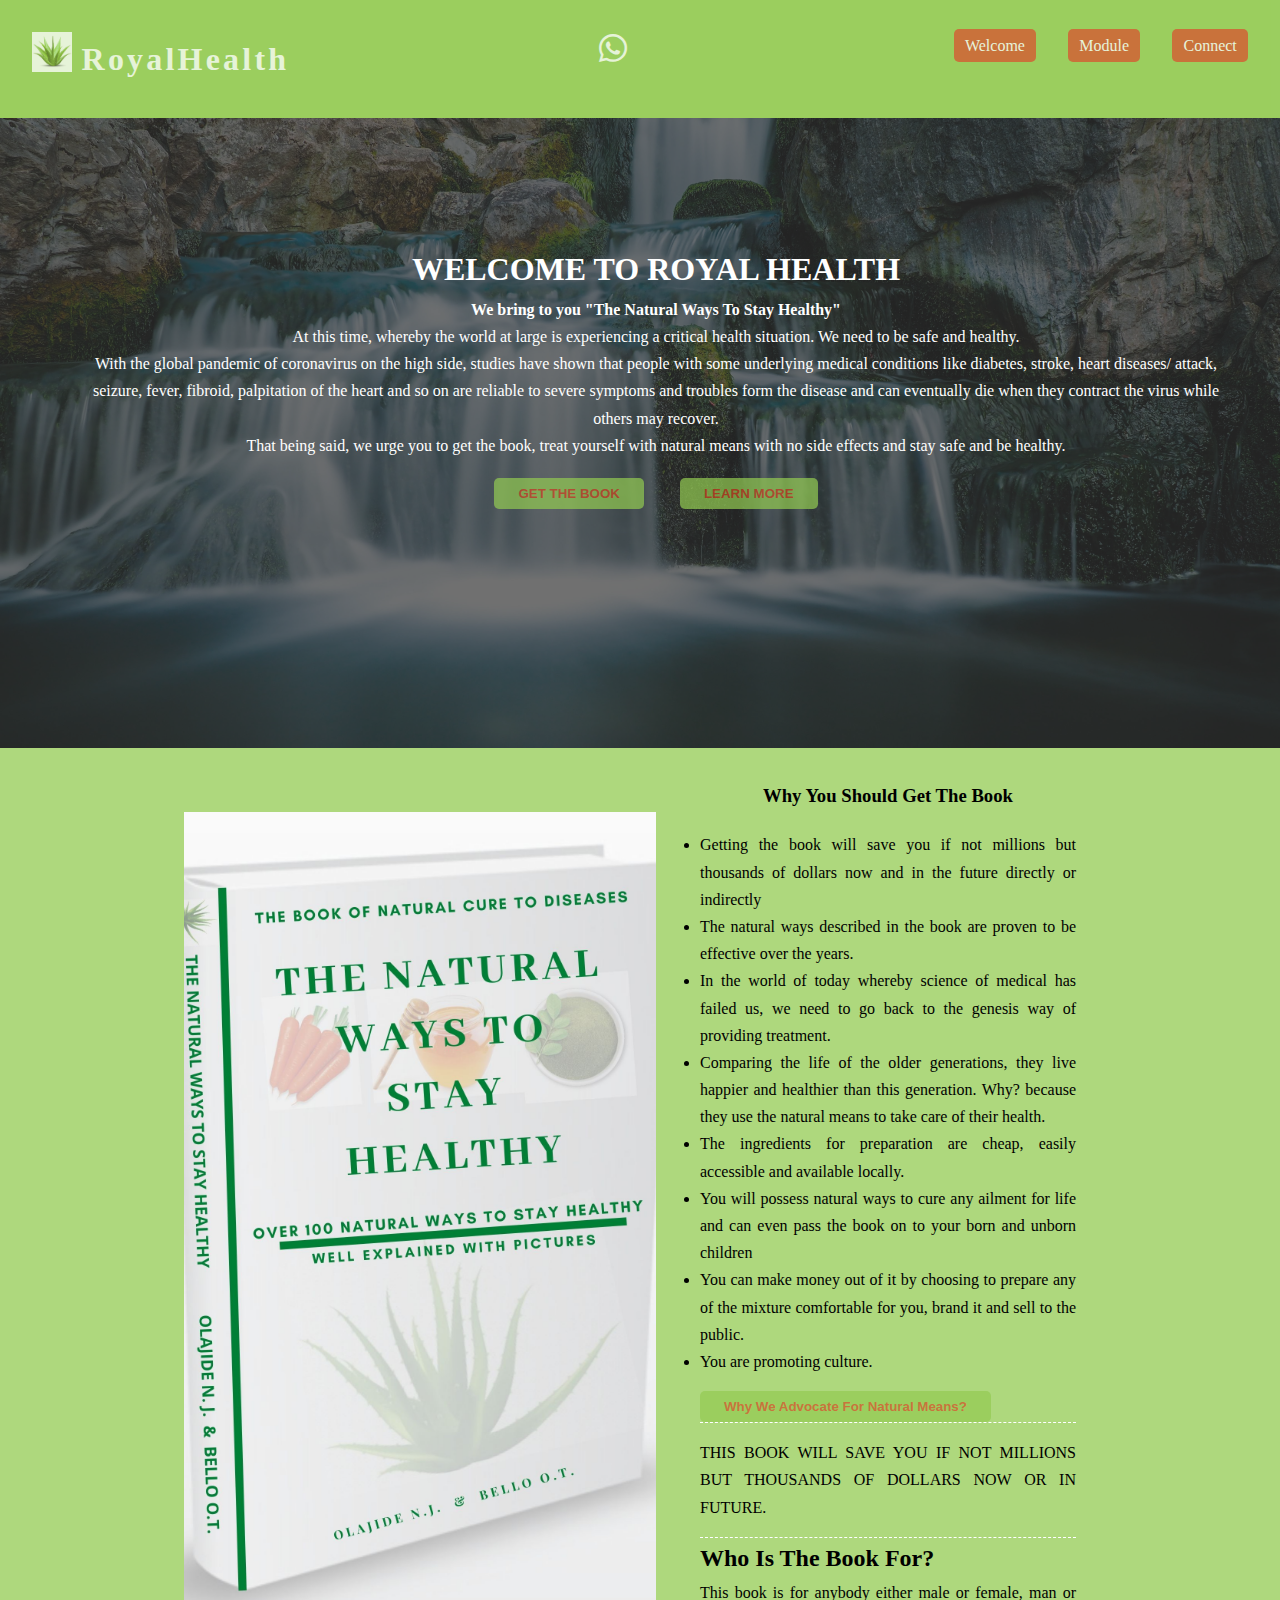
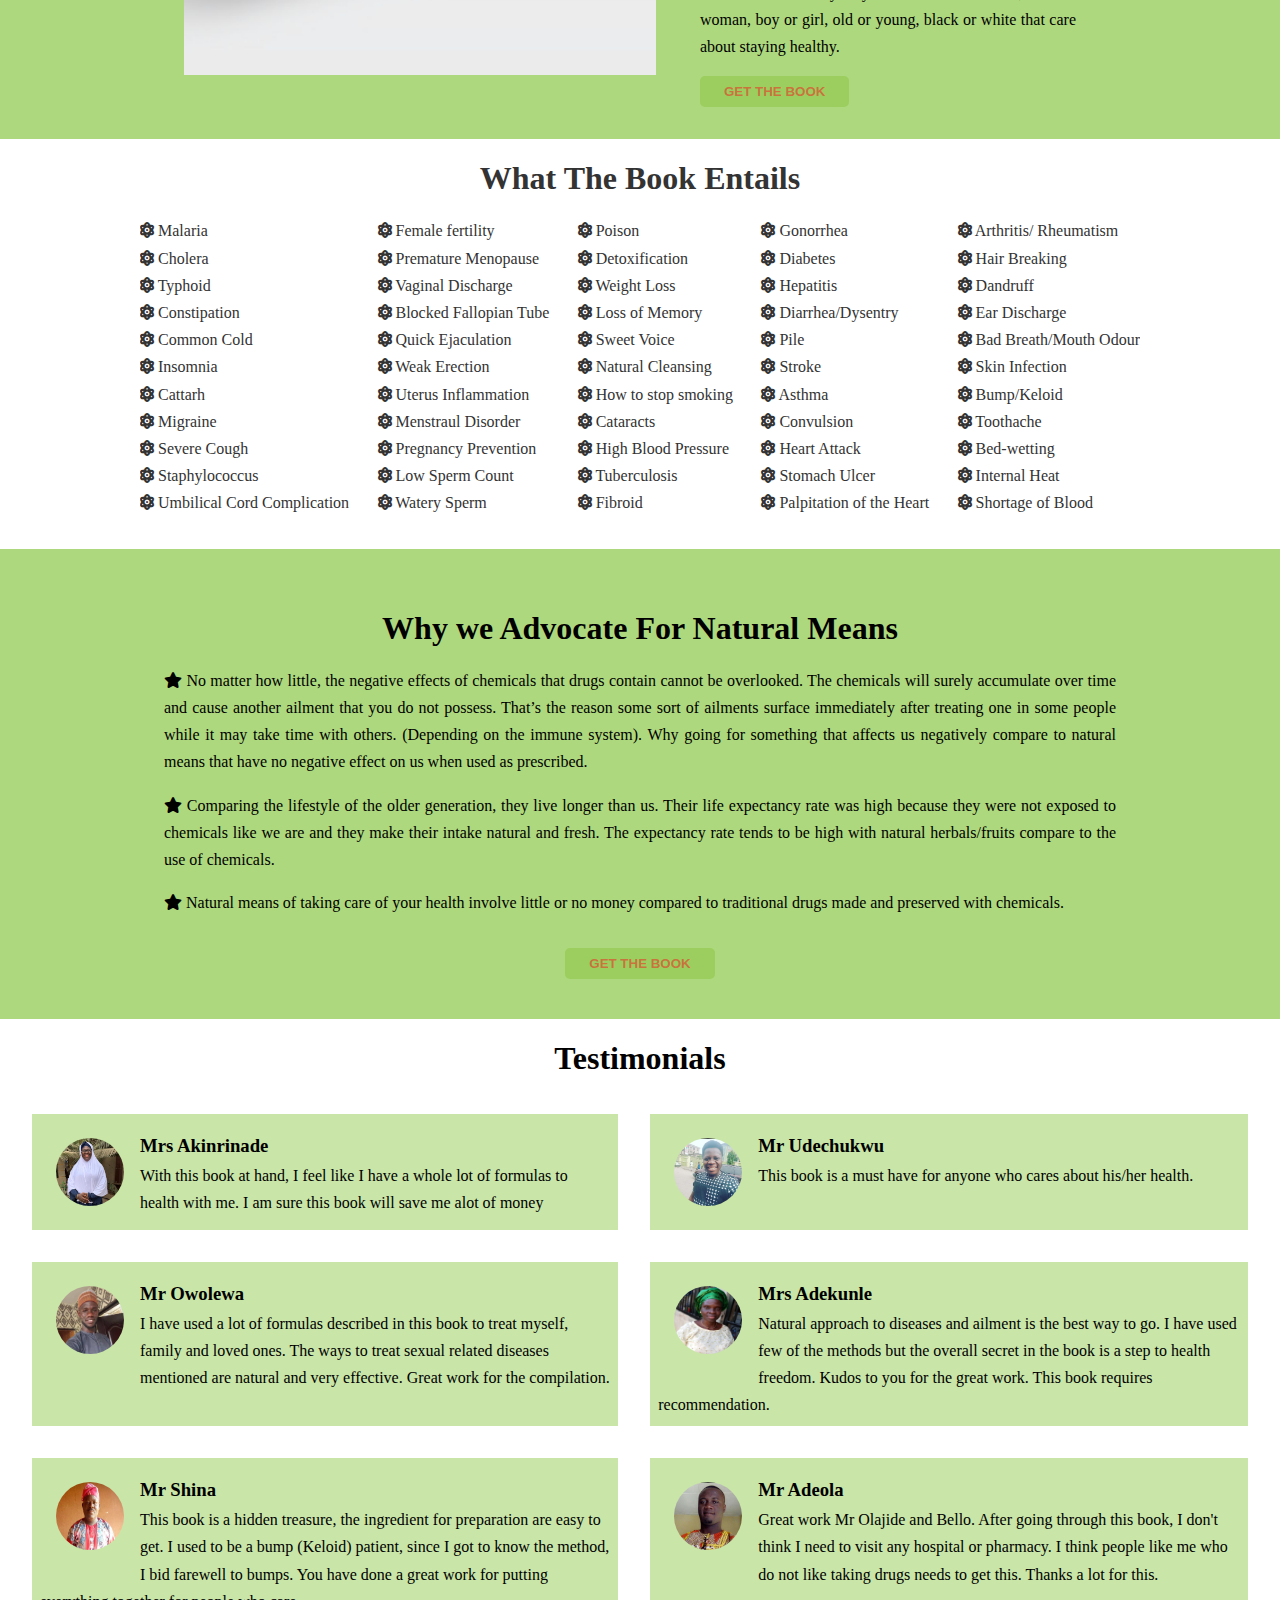
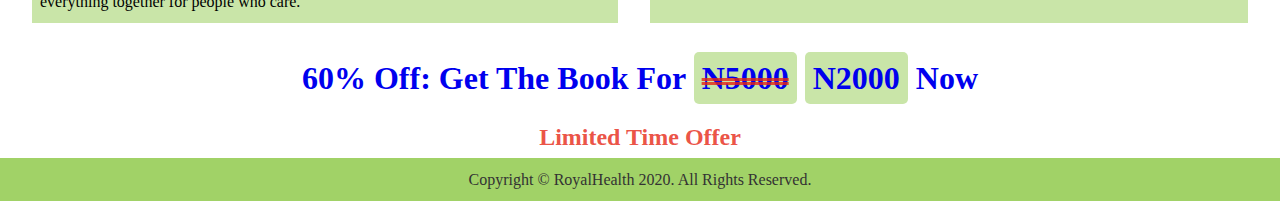
==== index.html @ b7840b57 "added some cool features" ====
<!DOCTYPE html>
<html lang="en">
<head>
    <meta charset="UTF-8">
    <meta name="viewport" content="width=device-width, initial-scale=1.0">
    <meta http-equiv="X-UA-Compatible" content="ie=edge">
    <link rel="stylesheet" href="css/style.css">
    <link rel="stylesheet" media="screen and (max-width: 500px) " href="css/mobile.css">
    <link rel="stylesheet" href="font/css/all.css">
    <link rel="stylesheet" href="font/css/all.min.css">
    <link rel="stylesheet" href="font/css/fontawesome.min.css">
    <link rel="shortcut icon" type="image/x-icon" href="favicon.ico">
    <title>Royal-Health</title>
</head>
<body>
    <nav>
        <div id="navbar">
        <!-- <div class="navbar-content"> -->
            <div class="logo"> <img src="./img/aloe vera.jpg" alt=""> <h1>RoyalHealth</h1></div>

            <div class="social">
                <a href="https://wa.me/2347087665232?text=Hello%20Natural%20Health%20I%20am%20interested%20in%20your%20ebook.%20My%20Name%20is%20__%20"><i class="fab fa-whatsapp fa-2x"></i></a>
            </div>
            
            <div class="navv">
                <ul>
                <li><a .btn href="#welcome">Welcome</a></li>
                <li><a .btn href="#learn">Module</a></li>
                <li><a .btn href="#testimonial">Connect</a></li>
                </ul>
            </div>
        </div>
        <!-- </div> -->
    </nav>
    
    <div id="showcase">
        <div class="showcase-container">
            <div class="showcase-content">
                <h1>WELCOME TO ROYAL HEALTH</h1>
                <h4>We bring to you "The Natural Ways To Stay Healthy"</h4>
                <p>At this time, whereby the world at large is experiencing a critical health situation. We need to be safe and healthy. 
                </p>

    
                <p>With the global pandemic of coronavirus on the high side, studies have shown that people with some underlying medical conditions 
                  like diabetes, stroke, heart diseases/ attack, seizure, fever, fibroid, palpitation of the heart and so on 
                  are reliable to severe symptoms and troubles form the disease and can eventually die when they contract the virus while others may recover.
                </p>

                <p>That being said, we urge you to get the book, treat yourself with natural means with no side effects and stay safe and be healthy. </p>

                <!-- <a class="btn" href="form.html">REGISTER</a> -->
                <div id="butt">
             <button class="btn"> <a href="payments.html">GET THE BOOK</a></button>
                <button class="btn"><a href="#welcome">LEARN MORE</a></button>
                </div>
                
                <!-- <button class="btn"><a href="corona.html">Read About Corona Virus Pandemic Here <i class="fas fa-arrow-daown"></i></a></button> -->

            </div>
            
            
        </div>
    </div>

    <div id="welcome">
          <!-- <div class="container"> -->
              <div class="welcome-book ">

                <div class="book-img"></div>

                <div class="book-content">
                    <h3>Why You Should Get The Book</h3>
                    <ul>
                    <li>Getting the book will save you if not millions but thousands of dollars now and in the future directly or indirectly</li>

                    <li>The natural ways described in the book are proven to be effective over the years.</li>

                    <li>In the world of today whereby science of medical has failed us, we need to go back to the genesis way of providing treatment.</li>

                    <li>Comparing the life of the older generations, they live happier and healthier than this generation. Why? because they use the natural means to take care of their health.</li>

                    <li>The ingredients for preparation are cheap, easily accessible and available locally.</li>

                    <li>You will possess natural ways to cure any ailment for life and can even pass the book on to your born and unborn children</li>

                    <li>You can make money out of it by choosing to prepare any of the mixture comfortable for you, brand it and sell to the public.</li>

                    <li>You are promoting culture.</li>
                    </ul>
                    
                            <button id="modalBtn" class="btn"><a href="#advocate">Why We Advocate For Natural Means?</a></button>
                    
                    <div class="thebook">THIS BOOK WILL SAVE YOU IF NOT MILLIONS BUT THOUSANDS OF DOLLARS NOW OR IN FUTURE. </div>

                    <div class="who">
                        <h2>Who Is The Book For?</h2>
                        <p>This book is for anybody either male or female, man or woman, boy or girl, old or young, black or white that care about staying healthy.</p>
                    </div>
                    <button class="btn"> <a href="payments.html">GET THE BOOK</a></button>
                    
                 </div>
    

            </div>
        </div>

    </div>
 

     <section id="learn">
        <h1 class="line m-center m-heading">What The Book Entails</h1>
        <div class="container">
        
        <div class="items">
            <ul class="item">
                <li> <i class="fas fa-atom"></i> Malaria</li>
                <li> <i class="fas fa-atom"></i> Cholera</li>
                <li> <i class="fas fa-atom"></i> Typhoid</li>
                <li> <i class="fas fa-atom"></i> Constipation</li>
                <li> <i class="fas fa-atom"></i> Common Cold</li>
                <li> <i class="fas fa-atom"></i> Insomnia</li>
                <li> <i class="fas fa-atom"></i> Cattarh</li>
                <li> <i class="fas fa-atom"></i> Migraine</li>
                <li> <i class="fas fa-atom"></i> Severe Cough</li>
                <li> <i class="fas fa-atom"></i> Staphylococcus</li>
                <li> <i class="fas fa-atom"></i> Umbilical Cord Complication</li>
            </ul>

            <ul class="item">
                <li> <i class="fas fa-atom"></i> Female fertility</li>
                <li> <i class="fas fa-atom"></i> Premature Menopause</li>
                <li> <i class="fas fa-atom"></i> Vaginal Discharge</li>
                <li> <i class="fas fa-atom"></i> Blocked Fallopian Tube</li>
                <li> <i class="fas fa-atom"></i> Quick Ejaculation</li>
                <li> <i class="fas fa-atom"></i> Weak Erection</li>
                <li> <i class="fas fa-atom"></i> Uterus Inflammation</li>
                <li> <i class="fas fa-atom"></i> Menstraul Disorder</li>
                <li> <i class="fas fa-atom"></i> Pregnancy Prevention</li>
                <li> <i class="fas fa-atom"></i> Low Sperm Count</li>
                <li> <i class="fas fa-atom"></i> Watery Sperm</li>
                
            </ul>

            
            <ul class="item">
                <li> <i class="fas fa-atom"></i> Poison</li>
                <li> <i class="fas fa-atom"></i> Detoxification</li>
                <li> <i class="fas fa-atom"></i> Weight Loss</li>
                <li> <i class="fas fa-atom"></i> Loss of Memory</li>
                <li> <i class="fas fa-atom"></i> Sweet Voice</li>
                <li> <i class="fas fa-atom"></i> Natural  Cleansing</li>
                <li> <i class="fas fa-atom"></i> How to stop smoking</li>
                <li> <i class="fas fa-atom"></i> Cataracts </li>
                <li> <i class="fas fa-atom"></i> High Blood Pressure</li>
                <li> <i class="fas fa-atom"></i> Tuberculosis</li>
                <li> <i class="fas fa-atom"></i> Fibroid</li>
            </ul>


            <ul class="item">
                <li> <i class="fas fa-atom"></i> Gonorrhea </li>
                <li> <i class="fas fa-atom"></i> Diabetes</li>
                <li> <i class="fas fa-atom"></i> Hepatitis</li>
                <li> <i class="fas fa-atom"></i> Diarrhea/Dysentry</li>
                <li> <i class="fas fa-atom"></i> Pile</li>
                <li> <i class="fas fa-atom"></i> Stroke </li>
                <li> <i class="fas fa-atom"></i> Asthma</li>
                <li> <i class="fas fa-atom"></i> Convulsion</li>
                <li> <i class="fas fa-atom"></i> Heart Attack</li>
                <li> <i class="fas fa-atom"></i> Stomach Ulcer</li>
                <li> <i class="fas fa-atom"></i> Palpitation of the Heart</li>
            </ul>

            <ul class="item">
                <li> <i class="fas fa-atom"></i> Arthritis/ Rheumatism</li>
                <li> <i class="fas fa-atom"></i> Hair Breaking</li>
                <li> <i class="fas fa-atom"></i> Dandruff</li>
                <li> <i class="fas fa-atom"></i> Ear Discharge</li>
                <li> <i class="fas fa-atom"></i> Bad Breath/Mouth Odour</li>
                <li> <i class="fas fa-atom"></i> Skin Infection</li>
                <li> <i class="fas fa-atom"></i> Bump/Keloid</li>
                <li> <i class="fas fa-atom"></i> Toothache</li>
                <li> <i class="fas fa-atom"></i> Bed-wetting</li>
                <li> <i class="fas fa-atom"></i> Internal Heat</li>
                <li> <i class="fas fa-atom"></i> Shortage of Blood</li>
            </ul>


        </div>
        </div>
    </section>

    <section id="advocate">
     <div class="container p-2">
        <h1 class="m-center m-heading">Why we Advocate For Natural Means</h1>
        <div>
            <ul class="liste">
                <li> <i class="fas fa-star"></i> No matter how little, the negative effects of chemicals that drugs 
                    contain cannot be overlooked. The chemicals will surely accumulate 
                    over time and cause another ailment that you do not possess. That’s 
                    the reason some sort of ailments surface immediately after treating 
                    one in some people while it may take time with others. (Depending on the immune system). 
                    Why going for something that affects us negatively compare to natural means that have no negative effect on us when used as prescribed.</li>

                <li> <i class="fas fa-star"></i> Comparing the lifestyle of the older generation, they live longer than us. 
                    Their life expectancy rate was high because they were not exposed to chemicals 
                    like we are and they make their intake natural and fresh.
                    The expectancy rate tends to be high with natural herbals/fruits compare to the use of chemicals.</li>

                <li> <i class="fas fa-star"></i> Natural means of taking care of your health involve little or no money compared to traditional drugs made and preserved with chemicals.</li>

            </ul>

            <button class="btn"> <a href="payments.html">GET THE BOOK</a></button>
        </div>
     </div>
    </section>


    <section id="testimonial">
        <h2 class="m-heading m-center">Testimonials</h2>

        <div class="testimonial">
            <div class="testimonials">
                    <img src="./img/Alhaja napo.jpg" alt="Road to success">
                    
                    <div class="test-speech">                       
                        <h3>Mrs Akinrinade</h3>
                        <p>With this book at hand, I feel like I have a whole lot of formulas to  health with me. I am sure this book will save me alot of money </p>
                    </div>
            </div>

            <div class="testimonials">
                <img src="./img/daniel.jpg" alt="Road to success">
                
                <div class="test-speech">                       
                    <h3>Mr Udechukwu</h3>
                    <p>This book is a must have for anyone who cares about his/her health.</p>
                </div>
        </div>



        <div class="testimonials">
            <img src="./img/mr owolewa.jpg" alt="Road to success">
            
            <div class="test-speech">                       
                <h3>Mr Owolewa</h3>
                <p>I have used a lot of formulas described in this book to treat myself, family and loved ones. The ways to treat sexual related diseases mentioned are natural and very effective. Great work for the compilation.</p>
            </div>
        </div>

        <div class="testimonials">
            <img src="./img/mrs adekunle.jpg" alt="Road to success">
            
            <div class="test-speech">                       
                <h3>Mrs Adekunle</h3>
                <p>Natural approach to diseases and ailment is the best way to go. I have used few of the methods but the overall secret in the book is a step to health freedom. Kudos to you for the great work. This book requires recommendation.</p>
            </div>
        </div>

        <div class="testimonials">
            <img src="./img/mr shina.jpg" alt="Road to success">
            
            <div class="test-speech">                       
                <h3>Mr Shina</h3>
                <p>This book is a hidden treasure, the ingredient for preparation are easy to get. I used to be a bump (Keloid) patient, since I got to know the method, I bid farewell to bumps. You have done a great work for putting everything together for people who care.</p>
            </div>
        </div>

        <div class="testimonials">
            <img src="./img/steady.jpg" alt="Road to success">
            
            <div class="test-speech">                       
                <h3>Mr Adeola</h3>
                <p>Great work Mr Olajide and Bello. After going through this book, I don't think I need to visit any hospital or pharmacy. I think people like me who do not like taking drugs needs to get this. Thanks a lot for this.</p>
            </div>
        </div>

        </div>

        <div class="socials">
            <a href="https://wa.me/2347087665232?text=Hello%20Natural%20Health%20I%20am%20interested%20in%20your%20ebook.%20My%20Name%20is%20__%20"><i class="fab fa-whatsapp fa-2x"></i></a>
        </div>

        <h2 class="m-heading m-center"> <a href="payments.html">60% Off: Get The Book For <span class="amount1">N5000</span> <span class="amount">N2000</span> Now </a></h2>
        <h2 class="limited">Limited Time Offer</h2>
    </section>



    
    <footer class="footer">
        <p>Copyright &copy; RoyalHealth 2020. All Rights Reserved.</p>
    </footer>

    <script>
        function payWithPaystack(){
          var handler = PaystackPop.setup({
            key: 'pk_live_c21645921fe5871fbdbff81b279ecf2a24af4956',
            email: 'customer@email.com',
            amount: 10000,
            currency: "NGN",
            ref: ''+Math.floor((Math.random() * 1000000000) + 1), // generates a pseudo-unique reference. Please replace with a reference you generated. Or remove the line entirely so our API will generate one for you
            metadata: {
               custom_fields: [
                  {
                      display_name: "Mobile Number",
                      variable_name: "mobile_number",
                      value: "+2348012345678"
                  }
               ]
            },
            callback: function(response){
                alert('success. transaction ref is ' + response.reference);
            },
            onClose: function(){
                alert('window closed');
            }
          });
          handler.openIframe();
        }
      </script>
          
        
</body>
</html>
---- css/style.css ----
:root {
    --colorone: rgba(41, 128, 185, 0.5);
    --colortwo: rgba(230, 38, 20, 0.8);
    --colorthree: rgba(131, 145, 146, 0.5);
    --colorfour: rgba(147, 203, 82, 0.5);
    --width: 1000px;
}
/* (75, 139, 59, 0.8) */
/* 147, 203, 82  */

*{
    margin: 0;
    padding: 0;
    box-sizing: border-box;
}

body, html {
    background: var(--colorfour);
    /* opacity: 0.7; */
    line-height: 1.7;
}

a {
    text-decoration: none;
}

/* utility classes */
.container {
    max-width: var(--width);
    /* padding: 2rem; */
    overflow: hidden;
    margin: auto;
    /* display: flex; */
    align-items: center;
    justify-content: flex-start;
    align-content: center;
}

.py-1 {padding: 1rem 0;}
.py-2 {padding: 1.5rem 0;}
.py-3 {padding: 2rem 0;}
.p-1 {padding: 1rem;}
.p-2 {padding: 1.5rem;}
.p-3 {padding: 2rem;}

.m-heading {
    font-size: 2rem;
    padding: .75rem;
}

.m-center {
    text-align: center;

}
#butt {
    display: block;
    text-align: center;   
    letter-spacing: 2rem;
}

.btn{
    display: inline-block ;
    /* color: white; */
    border: none;
    background: #93cb52;
    opacity: 0.7;
    border-radius: 5px;
    padding: .5rem 1rem ;
    margin-top: 1rem;
}

.btn:hover {
    transition: 1s ease-in;
    opacity: 0.7;
    font-size: 1.2rem;
}

.btn a {
    text-align: center;
    align-items: center;
    color: var(--colortwo);
    font-weight: bold;
    padding: .5rem;
    align-content: center;
   
    /* display: inline-block ;
    color: #333;
    border: #333 2px solid;
    padding: .5rem 1rem ; */
    /* text-align: center;
    align-items: center;
    align-content: center; */
    /* margin-top: 1rem; */
}

.reg  {
    align-items: center;
    margin-top: 1rem;
    color: #333;
    text-align: center;
}

.liste {
    list-style: none;
}

.limited {
    text-align: center;
    padding: none;
    color: var(--colortwo);
}

.amount1 {
    text-decoration: line-through double var(--colortwo);    
    background: var(--colorfour);
    padding: .5rem;
    border-radius: 5px;
}

.amount {
    background: var(--colorfour);
    padding: .5rem;
    border-radius: 5px;
}


/* navbar section */
#navbar {
    background: #93cb52;
    color: #fff;
    display: flex;
    /* position: fixed; */
    /* width: 100%; */
    justify-content: space-between;
    top: 0;
    left: 0;
    opacity: 0.7; 
    z-index: 2; 
}

#navbar .logo {
    display: flex;
    align-content: center;
    justify-content: center;
    padding: 2rem;
    letter-spacing: .2rem;
    color: var(--colortwo);
}

#navbar .logo img {
    width: 40px;
    height: 40px;
    margin-right: .6rem;
}

#navbar .logo h1 {
    color: #fff;
    /* font-size: 2rem; */
}

#navbar ul {
    color: #fff;
    display: flex;
    padding: 1rem;
}

#navbar ul li {
    text-decoration: none;
    list-style: none;
    padding: 1rem;
    color:#fff;
}

#navbar ul li a {
    background: var(--colortwo);
    color: #fff;
    padding: 0.5rem .7rem;
    text-align: center;
    cursor: pointer;
    border-radius: 5px;
}

#navbar ul li a:hover {
    font-size: 1.1rem;
    background: #fff;
    color: var(--colortwo);
}

#navbar .social {    
    display: flex;
    /* text-align: center; */
    justify-content: center;
    justify-items: center;
    align-content: center;
    padding: 2rem;
    letter-spacing: 1rem;
    /* margin: 1rem; */
}

#navbar .social .fa-facebook, .fa-twitter {color: blue;}
#navbar .social .fa-instagram  {color: palevioletred;}
#navbar .social .fa-youtube  {color: red;}

.socials {    
    display: flex;
    /* text-align: center; */
    justify-content: center;
    justify-items: center;
    align-content: center;
    padding: 2rem;
    letter-spacing: 1rem;
    /* margin: 1rem; */

}

.socials .fa-facebook, .fa-twitter {color: blue;}
.social .fa-whatsapp { color: #fff;}


.socials {
    display: none;
}



/* showcase Section */
#showcase {
    background: #333;
    /* background: url('../img/birm.jpg') no-repeat center center/cover; */
    height: 70vh;
    position: relative;
    padding: 2rem;
    color: #fff;
}

#showcase::before {
    content: '';
    position: absolute;
    background: url('../img/mike.jpg') no-repeat center center/cover;
    /* background: var(--colorone); */
    top: 0;
    left: 0;
    right: 0;
    height: 100%;    
    opacity: 0.3;
}

#showcase .showcase-container{
    height: 50vh;
    display: flex;
    /* grid-template-columns: repeat(2, 1fr); */
    padding: 3rem;
    text-align: center;
    align-items: center;
    justify-content: center;
    position: absolute;
}

#showcase .showcase-container .btn {
    margin-top: 1.2rem;
    align-items: center;
}

/* Welcome Section */
#welcome {
    margin: auto;
    max-width: var(--width);
    min-height: 100%;
    padding: 2rem;
    /* position: relative; */
    /* overflow: hidden; */
    /* width: 1000px; */
}

#welcome h3 {
    text-align: center;
    margin-bottom: 1.2rem;
}

#welcome .welcome-book {
    display: flex;
    justify-items: center;
    /* margin-bottom: 2rem; */
}

.welcome-book .book-content {
    width: 50%;
    padding: 0 2rem;
    text-align: justify;
    align-content: center;
} 

.book-content .button {
    margin-bottom: 1rem;
}

.welcome-book .thebook {
    padding: 1rem 0;
    border-top: 1px dashed #fff;
    border-bottom: 1px dashed #fff;
}


.book-img {
    background: url('../img/naturalhealth.jpg')no-repeat center center/cover;
    padding: 2rem 3rem;
    min-height: 600px;
    margin: 2rem .75rem;
    width: 500px;
}


/* The what you will learn section */

#learn {
    color: #333;
    background: #fff;
    overflow: auto;
    padding: 0 2rem;
}

#learn h1 {
    padding-bottom: none;
    margin-bottom: none;
}

#learn .items {

    display: flex;
    flex-wrap: wrap;
    flex-direction: row;
    padding-bottom: 1rem;
    justify-content: space-between;
    align-items: center;
    /* color: #333;
    background: #fff; */
    /* align-items: center; */
}

#learn .items ul li{
    list-style: none;
}

#learn .item {
    margin-bottom: 1rem;
}

#advocate {
    margin: 1rem;
    text-align: center;
}

#advocate ul {
    text-align: justify;
}

#advocate ul li {
    margin-bottom: 1rem;
}


/* Testimonial section */

#testimonial {
    margin: auto;
    overflow: auto;
    background: #fff;
}

.testimonial {
    display: grid;
    grid-template-columns: repeat(2, auto);
    grid-gap: 2rem;
    padding: 1rem 2rem;
}

.testimonials {
    background: var(--colorfour);
    padding: .5rem
}

.testimonials img {
    /* display: block; */
    float: left;
    width: 100px;
    height: 100px;
    border-radius: 50%;
    padding: 1rem;
}

.testimonials .test-speech {
    padding-top: .5rem;
}

/* THE PAYMENT SECTION */

#payment {
    padding: 2rem;
    background: #fff;
    /* border-top: solid 1px #93cb52; */
    margin: auto;
    padding: 2rem;
    text-align: center;
    display: flex;

}

#payment .advert {
    /* margin: auto; */
    padding: 2rem;
    width: 50%;
}

.payments {
    display: block;
    margin: auto;
    align-items: center;
    justify-content: center;
    /* flex-basis: 1; */
    /* background: var(--colorfour); */
}

.pay {
    margin-bottom: 2rem;
    border: 1px solid var(--colortwo);
}

.payments img {
    width: 200px;
    height: 100px;
    background: var(--colorfour);
    margin:  1rem 1rem;
}

.pay h1 {
    text-align: center;
}


.pay button {
    padding: .5rem 1rem;
    color: var(--colortwo);
    font-size: 1.2rem;
    cursor: pointer;
}

/* thank you successful registration page */
.thanks {
    display: flex;
    flex-direction: column;
    height: 500px;
    justify-content: center;
    align-content: center;
    align-items: center;
    text-align: center;
    padding: 2rem;
    animation-name: thank;
    animation-duration: 3s ;
}

@keyframes thank{
    from { opacity: 0;}
    to {opacity: 1;}
}
.footer {
    color: #333;
    background: var(--colorfour);
    padding: .5rem;
    overflow: auto;
    text-align: center;
}




/* styles for form: This style is for form to pop us as a modal */
/* button {
    text-decoration: none;
    color: #333;
}

.modal {
    display: none;
    z-index: 1;
    top: 0;
    left: 0;
    overflow: auto;
    height: 100%;
    width: 100%;
    position: fixed;
    background-color: rgba(131, 145, 146, 0.7);
}

.closeBtn {
    float: right;
    color: rgba(231, 76, 60, 0.5);
    font-size: 1.3rem;
    background-color: #ccc;
    background-size: 100%;
    padding:  0.1rem;
    transform: skewX(150deg);
    cursor: pointer;
}

.closeBtn:hover, .closeBtn:focus {
    font-size: 2rem;
    background-color: red;
    color: #fff;
    animation-name: close;
    animation: 3s ease-in;
}

@keyframes close {
    from { scale: .2;}
    to { scale : .5;}
} */

.formy {
    background: #fff;
}

.forming {
    background: rgba(231, 76, 60, 0.5);
    width: 40%;
    margin: auto;
    /* background: #fff; */
    /* opacity: 0.5; */
    padding-top: 2rem;
}

.form-wrap {
    width: 400px;
    background: white;
    /* position: absolute; */
    margin: auto;
    padding: 1.5rem;
    margin-top: 2rem;
    margin-bottom: 1rem;
    border-radius: 15px;
    border: 2px solid #93cb52;
    /* box-shadow:0 3px 2px 0 rgba(231, 76, 60, 0.5), 3px 0 3px 0 rgba(231, 76, 60, 0.5); */
}

.form-wrap h2 {
    text-align: center;
    margin-bottom: 1rem;
}
.form-group label{
    margin-top: .5rem;
}

.form-group input {
    padding: 8px;
    width: 100%;
    border: 1px solid ;
    border-radius: 5px;
    outline-color: var(--colortwo);
    margin-bottom: 1.3rem;
}

.is-required:after{
    content: '*';
    padding-left: .3rem;
    color: red;
}

.send {
    padding: .5rem .3rem;
    border-radius: 4px;
    border: none;
    color: #333;
    text-decoration: none;
}

.send:hover {
    font-size: 1rem;
    background: rgba(231, 76, 60, 0.5);
}

.send a {
    color: black;
    text-decoration: none;
}

.terms {
    text-align: center;
}

.terms a {
    color: rgba(41, 128, 185, 0.5);
    text-decoration: none;
}

.radio {
    align-items: center;
    margin: auto;
    /* transform: translateX(100px); */
    margin-bottom: 2rem;
}

/* .footer {
    color: #333;
    background: #fff;
    padding: .5rem;
    overflow: hidden;
    text-align: center;
} */

@media screen and (max-width: 500px) {
    .form-wrap {
    width: 80%;    
    padding: 1rem;
}

}
---- css/mobile.css ----
@media (min-width: 1000px) and (max-width:1100px) {
    #showcase .showcase-container {
        display: flex;
        flex-direction: row;
        align-items: center;
        justify-content: center;
        text-align: center;

    }
}


/* ........................... */
/* Utility Section */
.py-1 {padding: .8rem 0;}
.py-2 {padding: 1rem 0;}
.py-3 {padding: 1.4rem 0;}
.p-1 {padding: .8rem 0;}
.p-2 {padding: 1rem 0;}
.p-3 {padding: 1.4rem 0;}

.m-heading {
    font-size: 1rem;
    padding: .5rem;
}

#butt {
    letter-spacing: 1rem;
}

.btn {
   padding: .3rem .75rem; 
   font-size: .8rem;
}

.btn:hover {
    font-size: 1rem;
}

.btn a {
    padding: .35rem;
}

.reg {
    margin-top: .75rem;
}


/* Navbar Section: This section is about the mobile view navbar less than 500px */
#navbar {
    display: flex;
}

#navbar .logo {
    padding: 1.6rem;

}

#navbar .social .fa-youtube, 
#navbar .social .fa-instagram{
    display: none;
}

#navbar .logo img {
    width: 10px;
    height: 10px;
    /* margin right: .2rem; */
}


#navbar .social {
    display: none;
    padding: -2rem;
}

.socials {
    display: flex;
    padding: .5rem 0;
}

#navbar ul {
    padding: .5rem;
}

#navbar ul li {
    padding: 1rem .3rem;
    font-size: .75rem;
}

#navbar ul li a {
    padding: .3rem .5rem;
    cursor: pointer;
}

#navbar .logo h1 {
    font-size: .7rem;
    letter-spacing: normal;
}

#showcase {
    height: 100vh;
    padding: 1rem;
}


#showcase .showcase-container {
    display: flex;
    height: inherit;
    justify-content: center;
    align-items: center;
    text-align: justify;
    align-content: center;
    /* margin: 1.2rem auto; */
    padding: 0 1rem;
}

#showcase .showcase-content  h1, 
#showcase .showcase-content h4 {
    font-size: 1rem;
    text-align: center;
}

#showcase .showcase-content p {
    font-size: .8rem;
}

#welcome .welcome-book{
    display: grid;
    /* grid-template-columns: 2fr; */
    padding: .8rem;
}

.book-img {
    width: 90%;
    min-height: 400px;
    padding: 1rem 1.2rem;
    /* margin-top: 1rem; */
}


.welcome-book .book-content {
    width: 100%;
    padding: .6rem .7rem;
}
 
#testimonial h2 {
    padding-bottom: none;
    margin-bottom: none;
}



.testimonial {
    width: 100%;
    display: block;
    /* grid-template-columns: auto; */
}

.testimonials {
    border: #fff solid 1px;
    margin: 1rem 0;
}

.testimonials:first-child {
    margin-top: none;
}

.testimonials img {
    width: 100px;
    height: 100px;
}

.testimonials .test-speech {
    margin-top: -1rem;
    text-align: center/justify;
}



.testimonials .test-speech h3 {
    padding-bottom: 1rem;
    margin-top: .5rem;
    text-align: center;
    margin-bottom: -1.2rem;
}

#payment {
    margin: 1rem;
    display: block;
}

.payments {
    display: block;
}


#payment .advert img{
    width: 200px;
    height: 300px;
}
/* for  screen sizes less than 500px*/

/* @media (max-width: 500px) {
    #navbar {
        flex-direction: rows;
        justify-content: space-evenly;

    }

    div.logo {
        padding: -2rem;
    }

    #navbar .social {
        display: none;
        padding: -2rem;
    }
    
    .socials {
        display: flex;
    }


    Showcase Section
    #showcase {
        height: 100vh;
        display: flex;
        justify-content: center;
        align-content: center;
        text-align: center/justify;
    }

    #showcase h1 {
        padding-top: 4rem;
        font-size: 1.3rem;
    }

    The welcome section
    #welcome {
        height: 100%;
    }

    #welcome .welcome-training{
        display: block;
        flex-direction: column;
        width: 100%;
    }

    #welcome .training-content {
        width: 100%;
    }

    .training-img {
        background: url('../img/about.jpg')no-repeat center center/cover;
        padding: 0 2.5rem;
        height: 200px;
        padding: 2rem;
        margin-bottom: .5rem;
        width: 100%;
    }

    What You will learn section
    #learn h1 {
        font-size: 1.1rem;
    }


    #learn .items {
        display: grid;
        grid-template-columns: repeat(2, auto);
        font-size: .8rem;
    }

    The Testimonial Section
    #testimonial {
        padding: 1.3rem;
    }

    .testimonials > div {
        display: grid;
        grid-template-columns: 1fr;
        width: 100%;
        margin: auto;
        border-bottom: #fff dashed 2px;
    }

    .testimonias > div {
        display: grid;
        grid-template-columns: 1fr;
        width: 100%;
        margin: auto;
        border-bottom: #fff dashed 2px;
    }
    
    .testimonials .box {
        display: none;
    }

    .testimonias .box {
        display: none;
    }

    .testimonials img {
        height: 200px;
        width: 100%;
    }

    .testimonias img {
        height: 200px;
        width: 100%;
    }

    .testimonials .test-speech {
        margin: auto;
        text-align: center/justify;
    }

    .testimonias .test-speech {
        margin: auto;
        text-align: center/justify;
    }

    .testimonials .test-speech h3 {
        text-align: center;
        transform: none;
    }

    .testimonias .test-speech h3 {
        text-align: center;
        transform: none;
    }
}

@media (max-width:320px) {
    #navbar {
        display: flex;
    }   

    #navbar ul {
        margin-top: -3rem;
    }

    #showcase {
        height: 100vh;
        display: inherit;
        width: 100%;
    }

    #showcase .showcase-content{
        padding-top: 7rem;
    }

    #showcase .showcase-container h1 {
        letter-spacing: 0.7;
        display: block;
        text-align: center;
    }

    .footer {
        font-size: .9rem;
    }
} */
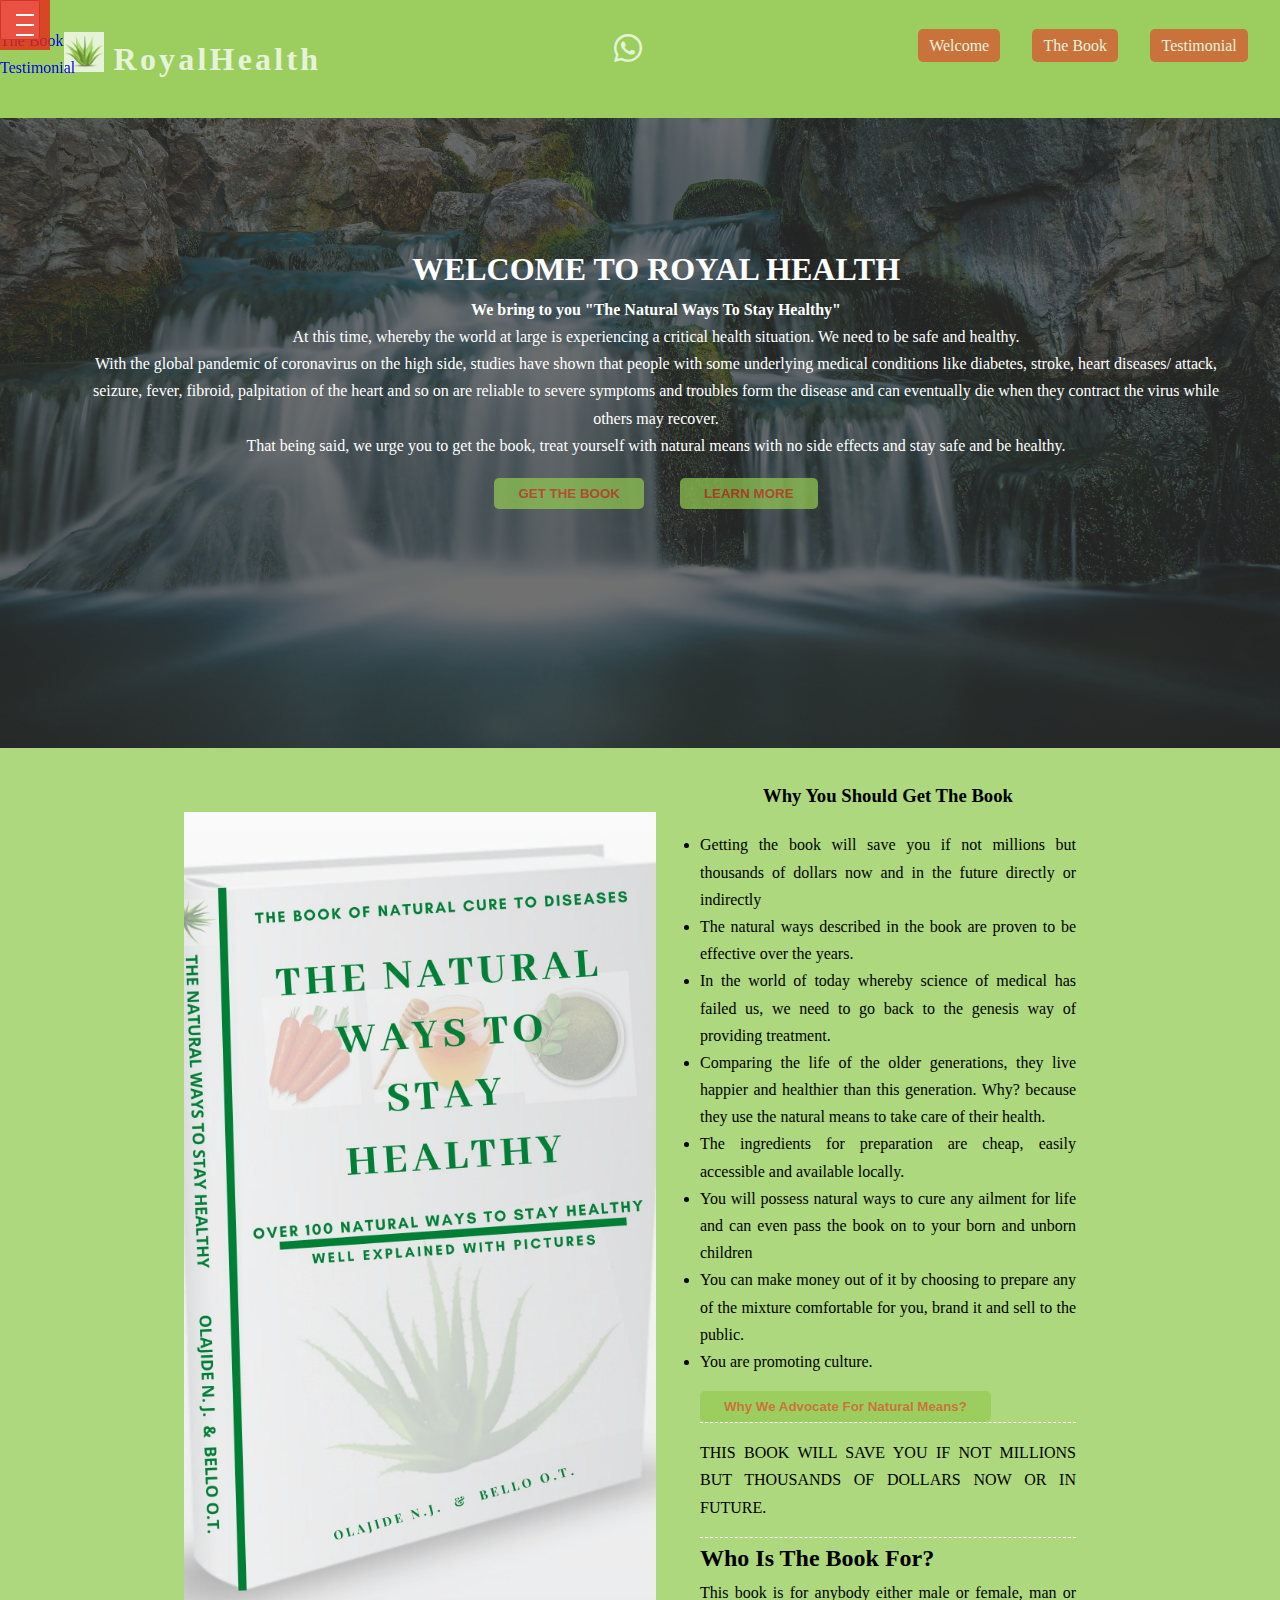
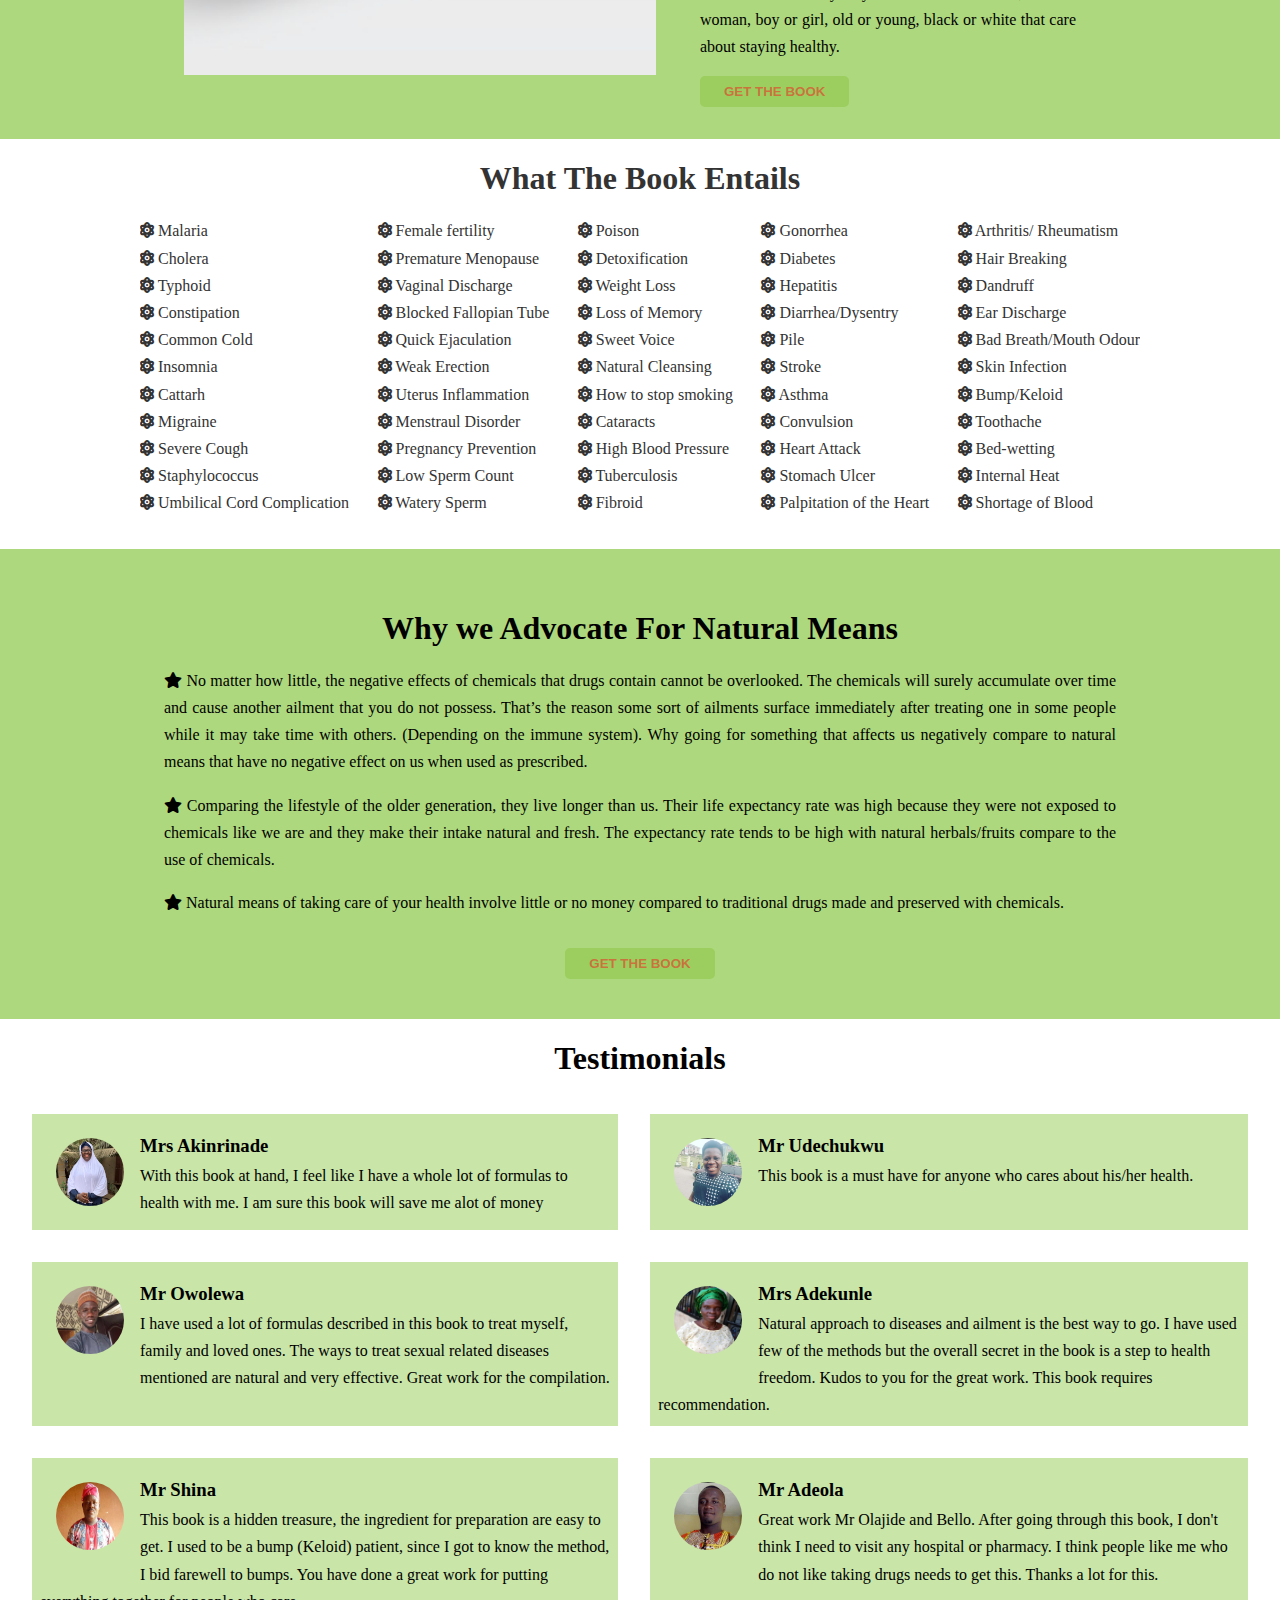
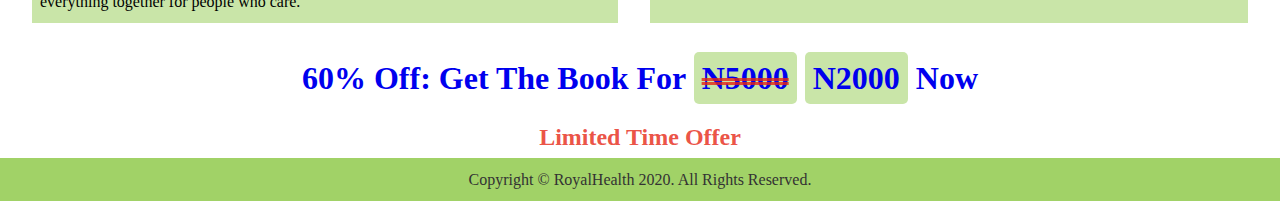
==== commit 49927008: "added the hamburger menu" ====
--- a/index.html
+++ b/index.html
@@ -6,6 +6,7 @@
     <meta http-equiv="X-UA-Compatible" content="ie=edge">
     <link rel="stylesheet" href="css/style.css">
     <link rel="stylesheet" media="screen and (max-width: 500px) " href="css/mobile.css">
+    <link rel="stylesheet" href="css/menu.css">
     <link rel="stylesheet" href="font/css/all.css">
     <link rel="stylesheet" href="font/css/all.min.css">
     <link rel="stylesheet" href="font/css/fontawesome.min.css">
@@ -13,6 +14,23 @@
     <title>Royal-Health</title>
 </head>
 <body>
+
+    <div class="menu-wrap">
+        <input type="checkbox" class="toggler">
+        <div class="hamburger"><div></div></div>
+        <div class="menu">
+        <div>
+            <div>
+                <ul>
+                    <li><a href="#welcome">Home</a></li>
+                    <li><a href="#learn">The Book</a></li>
+                    <li><a href="#testimonial">Testimonial</a></li>
+                </ul>
+            </div>
+        </div>
+    </div>
+    </div>
+
     <nav>
         <div id="navbar">
         <!-- <div class="navbar-content"> -->
@@ -25,8 +43,8 @@
             <div class="navv">
                 <ul>
                 <li><a .btn href="#welcome">Welcome</a></li>
-                <li><a .btn href="#learn">Module</a></li>
-                <li><a .btn href="#testimonial">Connect</a></li>
+                <li><a .btn href="#learn">The Book</a></li>
+                <li><a .btn href="#testimonial">Testimonial</a></li>
                 </ul>
             </div>
         </div>
--- a/css/style.css
+++ b/css/style.css
@@ -135,14 +135,14 @@
     top: 0;
     left: 0;
     opacity: 0.7; 
-    z-index: 2; 
+    z-index: 1; 
 }
 
 #navbar .logo {
     display: flex;
     align-content: center;
     justify-content: center;
-    padding: 2rem;
+    padding: 2rem 4rem;
     letter-spacing: .2rem;
     color: var(--colortwo);
 }
--- a/css/menu.css
+++ b/css/menu.css
@@ -0,0 +1,83 @@
+/* This section is for the whole hamburger menu to open by the side */
+.menu-wrap {
+    position: fixed;
+    left: 0;
+    top: 0;
+    z-index: 1;
+}
+
+/* This section is the toggler section which is checked when clicked */
+.menu-wrap .toggler {
+    position: absolute;
+    top: 0;
+    left: 0;
+    z-index: 2;
+    cursor: pointer;
+    width: 40px;
+    height: 40px;
+    opacity: 1;
+}
+
+/* This is  the div that the houses three lines of the hamburger */
+.menu-wrap .hamburger {
+    position: absolute;
+    top: 0;
+    left: 0;
+    z-index: 2;
+    width: 50px;
+    height: 50px;
+    padding: 1rem;
+    background: var(--colortwo);
+    display: flex;
+    align-items: center;
+    justify-content: center;
+    cursor: pointer;
+    /* margin-top: 1rem; */
+}
+
+/* This creates the first line of the hamburger */
+.menu-wrap .hamburger > div {
+    position: relative;
+    flex: none;
+    background: #fff;
+    display: flex;
+    align-items: center;
+    justify-content: center;
+    width: 100%;
+    height: 2px;
+    transition: all 0.5s ease;
+}
+
+/* This creates the othre two lines before and after */
+.menu-wrap .hamburger > div::before, 
+.menu-wrap .hamburger > div::after {
+    content: '';
+    background: inherit;
+    width: 100%;
+    height: 2px;
+    z-index: 1;
+    position: absolute;
+    top: -10px ;
+}
+
+/* This position the line below the midddle one */
+.menu-wrap .hamburger >  div::after {
+    top: 10px;
+}
+
+/* transform lines to rotate 135 degrees */
+.menu-wrap .toggler:checked + .hamburger > div {
+    transform: rotate(135deg);
+}
+
+/* transform  and turn lines into X */
+.menu-wrap .toggler:checked + .hamburger > div::before,
+.menu-wrap .toggler:checked + .hamburger > div::after {
+    top: 0;
+    transform: rotate(90deg);
+}
+
+/* Rotate on Hover when Checked */
+.menu-wrap .toggler:checked:hover + .hamburger > div {
+    transform: rotate(225deg);
+}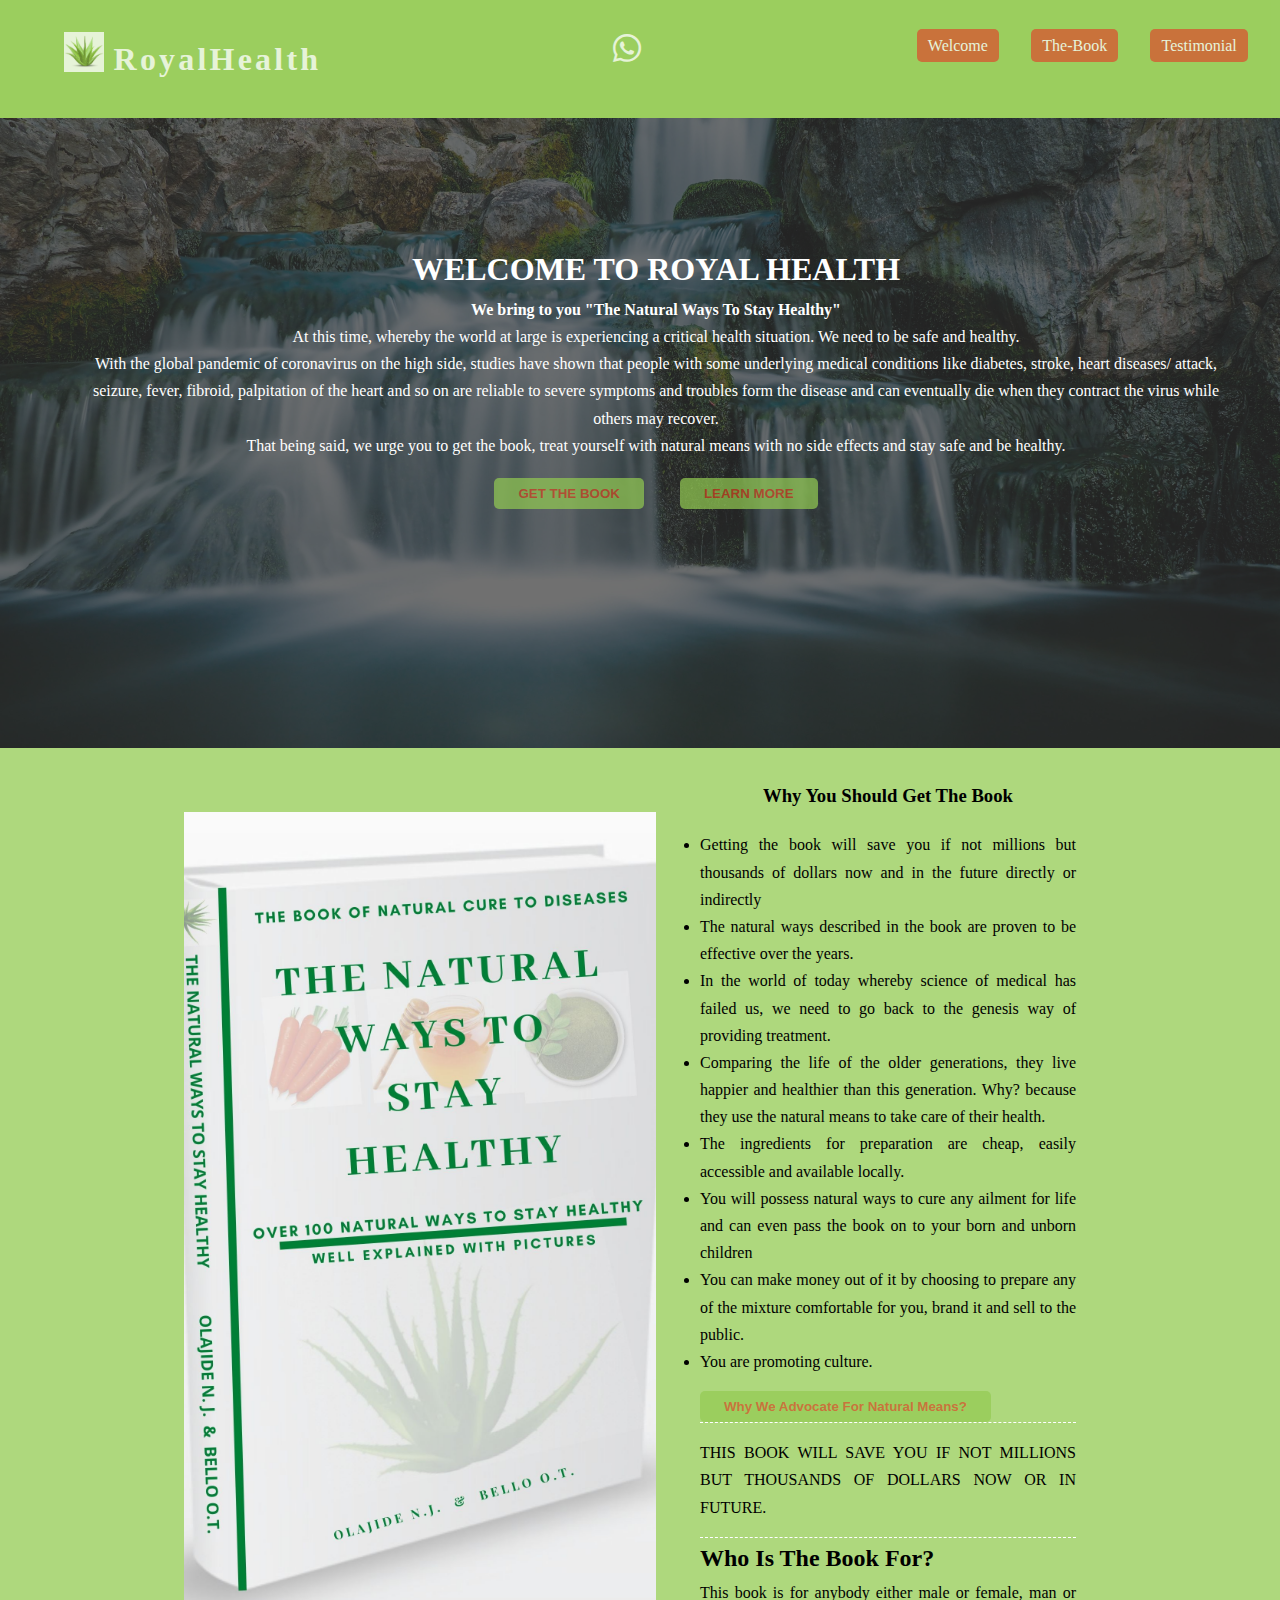
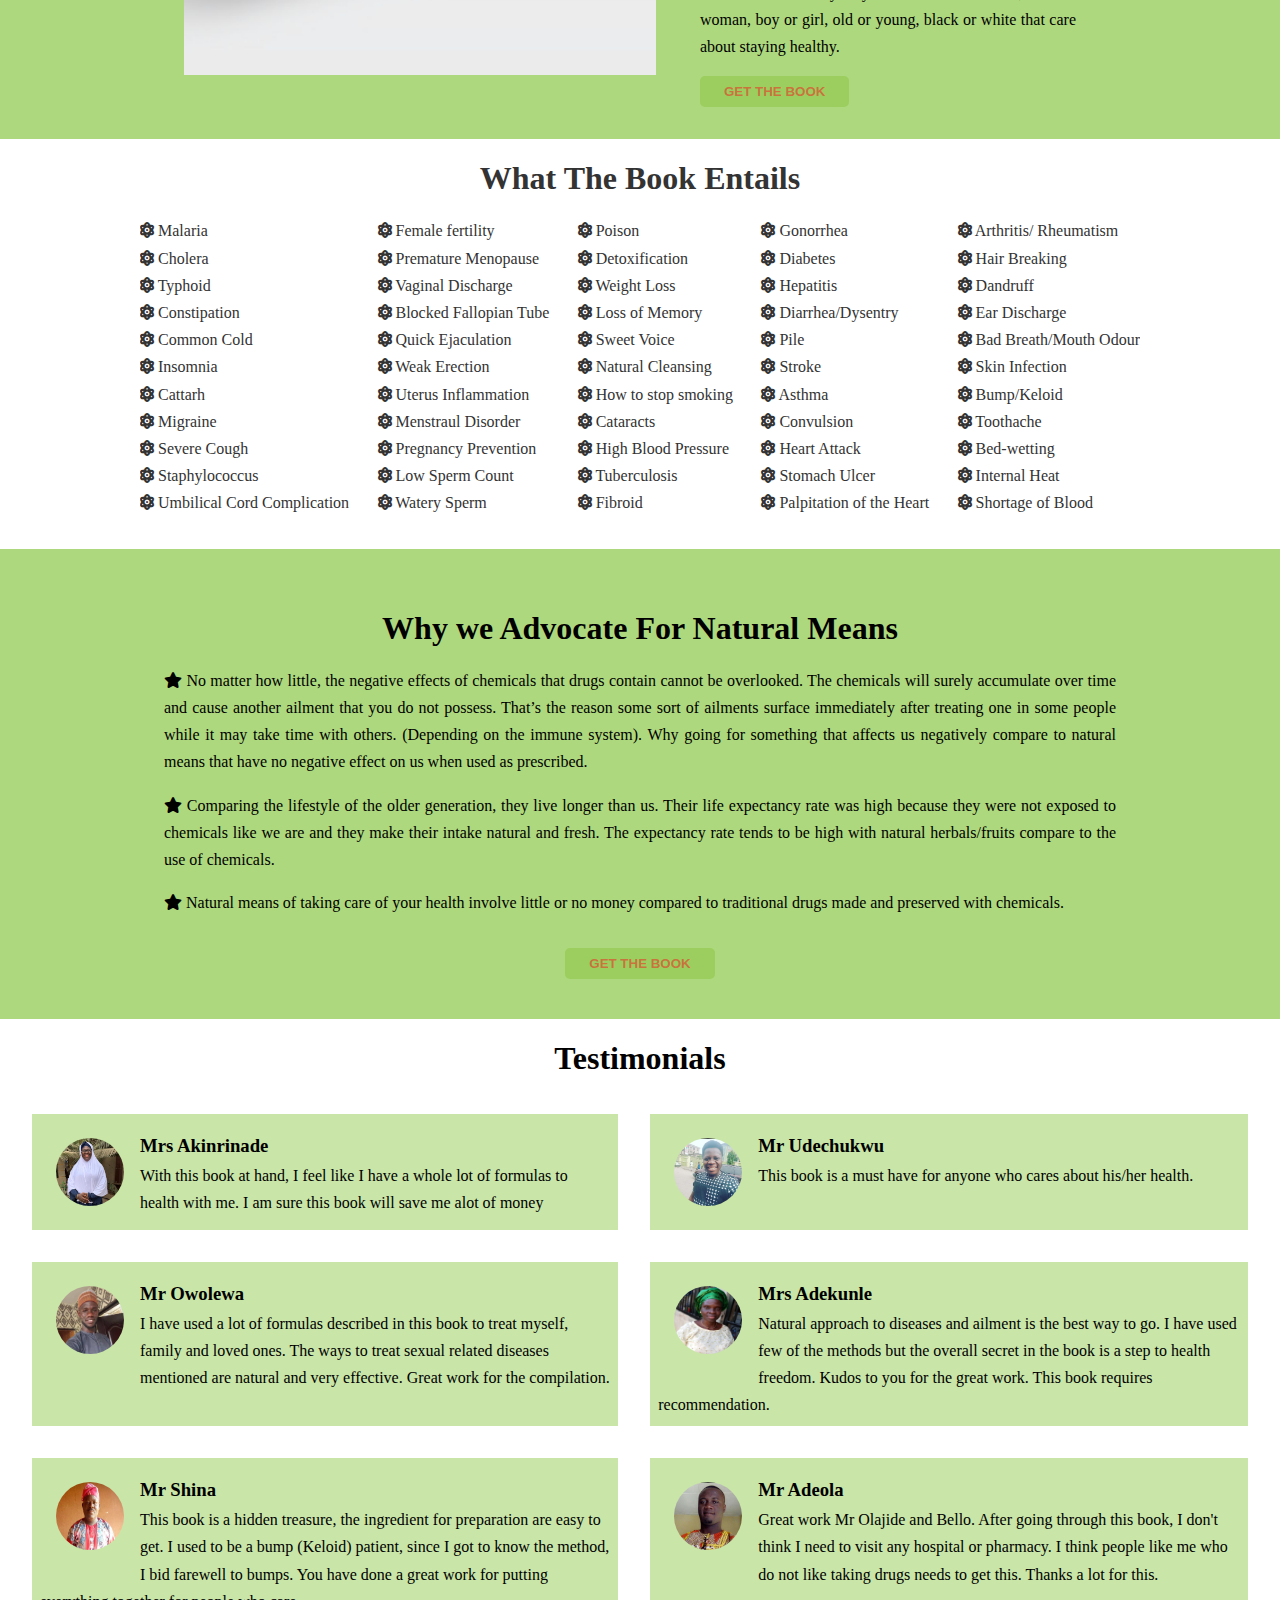
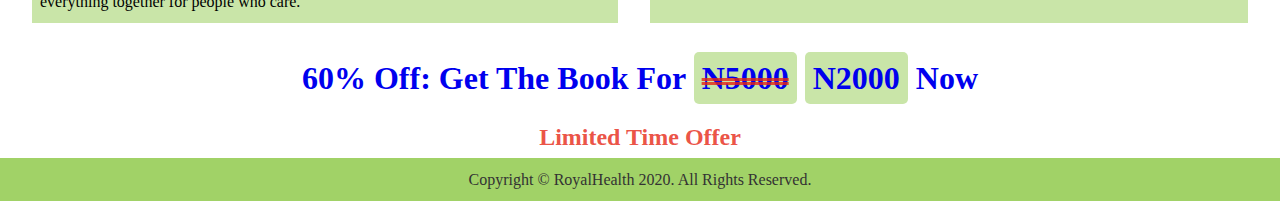
==== commit 85d31106: "added the hamburger for small screen successfully but disable display for widescreens" ====
--- a/index.html
+++ b/index.html
@@ -23,7 +23,7 @@
             <div>
                 <ul>
                     <li><a href="#welcome">Home</a></li>
-                    <li><a href="#learn">The Book</a></li>
+                    <li><a href="#learn">The-Book</a></li>
                     <li><a href="#testimonial">Testimonial</a></li>
                 </ul>
             </div>
@@ -43,7 +43,7 @@
             <div class="navv">
                 <ul>
                 <li><a .btn href="#welcome">Welcome</a></li>
-                <li><a .btn href="#learn">The Book</a></li>
+                <li><a .btn href="#learn">The-Book</a></li>
                 <li><a .btn href="#testimonial">Testimonial</a></li>
                 </ul>
             </div>
--- a/css/style.css
+++ b/css/style.css
@@ -4,6 +4,7 @@
     --colorthree: rgba(131, 145, 146, 0.5);
     --colorfour: rgba(147, 203, 82, 0.5);
     --width: 1000px;
+    --menu-speed: 0.3s
 }
 /* (75, 139, 59, 0.8) */
 /* 147, 203, 82  */
--- a/css/mobile.css
+++ b/css/mobile.css
@@ -9,6 +9,11 @@
     }
 }
 
+@media (min-width: 768px) and (max-width:1100px) {
+        .menu-wrap .menu {
+            display: none;
+        }
+}
 
 /* ........................... */
 /* Utility Section */
@@ -49,27 +54,30 @@
 /* Navbar Section: This section is about the mobile view navbar less than 500px */
 #navbar {
     display: flex;
+    justify-content: center;
+    align-items: center;
+    text-align: center;
 }
 
 #navbar .logo {
     padding: 1.6rem;
-
-}
-
-#navbar .social .fa-youtube, 
-#navbar .social .fa-instagram{
-    display: none;
-}
+    /* margin-left: 3rem; */
+}
+
+#navbar .logo h1 {
+    font-size: 1.2rem;
+    letter-spacing: normal;
+}
+
 
 #navbar .logo img {
-    width: 10px;
-    height: 10px;
+    width: 20px;
+    height: 20px;
     /* margin right: .2rem; */
 }
 
 
 #navbar .social {
-    display: none;
     padding: -2rem;
 }
 
@@ -79,10 +87,10 @@
 }
 
 #navbar ul {
-    padding: .5rem;
-}
-
-#navbar ul li {
+    display: none;
+}
+
+/* #navbar ul li {
     padding: 1rem .3rem;
     font-size: .75rem;
 }
@@ -90,12 +98,8 @@
 #navbar ul li a {
     padding: .3rem .5rem;
     cursor: pointer;
-}
-
-#navbar .logo h1 {
-    font-size: .7rem;
-    letter-spacing: normal;
-}
+} */
+
 
 #showcase {
     height: 100vh;
@@ -198,6 +202,29 @@
     width: 200px;
     height: 300px;
 }
+
+.menu-wrap {
+    width: 100%;
+    height: 100%;
+}
+
+.menu-wrap .menu > div {
+    position: fixed;
+    top: 0;
+    left: 0;
+    width: 50vw;
+    height: 50vw;
+    /* margin-top: -15rem; */
+    padding: -1rem;
+    /* flex: none; */
+}
+
+.menu-wrap.menu > div > div {
+    max-width: 50vw;
+    max-width: 50vw;
+}
+
+
 /* for  screen sizes less than 500px*/
 
 /* @media (max-width: 500px) {
--- a/css/menu.css
+++ b/css/menu.css
@@ -4,6 +4,7 @@
     left: 0;
     top: 0;
     z-index: 1;
+    margin-top: 1.5rem;
 }
 
 /* This section is the toggler section which is checked when clicked */
@@ -15,7 +16,7 @@
     cursor: pointer;
     width: 40px;
     height: 40px;
-    opacity: 1;
+    opacity: 0;
 }
 
 /* This is  the div that the houses three lines of the hamburger */
@@ -23,16 +24,15 @@
     position: absolute;
     top: 0;
     left: 0;
-    z-index: 2;
+    z-index: 1;
     width: 50px;
     height: 50px;
     padding: 1rem;
-    background: var(--colortwo);
+    background: var(--colorfour);
     display: flex;
     align-items: center;
     justify-content: center;
-    cursor: pointer;
-    /* margin-top: 1rem; */
+    margin-top: 0.5rem;
 }
 
 /* This creates the first line of the hamburger */
@@ -57,12 +57,12 @@
     height: 2px;
     z-index: 1;
     position: absolute;
-    top: -10px ;
+    top: -8px ;
 }
 
 /* This position the line below the midddle one */
 .menu-wrap .hamburger >  div::after {
-    top: 10px;
+    top: 8px;
 }
 
 /* transform lines to rotate 135 degrees */
@@ -79,5 +79,88 @@
 
 /* Rotate on Hover when Checked */
 .menu-wrap .toggler:checked:hover + .hamburger > div {
-    transform: rotate(225deg);
-}+    transform: rotate(360deg);
+}
+
+/* Show overlay when checked */
+.menu-wrap .toggler:checked ~ .menu {
+    visibility: visible;
+}
+
+.menu-wrap .toggler:checked ~ .menu > div{
+    transform: scale(1);
+    transition-duration: var(--menu-speed);
+}
+
+.menu-wrap .toggler:checked ~ .menu > div > div {
+    opacity: 1;
+    /* transition: opacity 0.4s ease 0.4; */
+}
+
+
+/* styling the menu section to show the navbar by the side */
+.menu-wrap .menu {
+    position: fixed;
+    top: 0;
+    left: 0;
+    width: 100%;
+    height: 100%;
+    visibility: hidden;
+    overflow: hidden;
+    display: flex;
+    align-items: center;
+    justify-content: center;
+}
+
+
+.menu-wrap .menu > div {
+    background: var(--colorfour);
+    width: 50vw;
+    height: 50vw;
+    display: flex;
+    /* flex: none; */
+    padding: 1rem;
+    /* margin-top: 15rem; */
+    align-items: left;
+    justify-content: left;
+    transform: scale(0);
+    transition: all 0.3s ease;
+}
+
+.menu-wrap .menu > div > div {
+    /* text-align: center; */
+    max-width: 50vw;
+    max-height: 50vw;
+    opacity: 0;
+    transition: opacity 0.4s ease-in-out;
+}
+
+.menu-wrap .menu > div > div > ul > li {
+    list-style: none;
+    /* color: #fff; */
+    font-size: 1rem;
+    padding: 0.8rem;
+}
+
+.menu-wrap .menu > div > div > ul > li a {
+    background: var(--colortwo);
+    /* background: var(--colortwo); */
+    color: #fff;
+    padding: 0.5rem .7rem;
+    text-align: center;
+    cursor: pointer;
+    border-radius: 5px;
+    transition: color 0.4s ease-in-out;
+}
+
+.menu-wrap .menu > div > div > ul > li a:hover {
+    color: var(--colortwo);
+    background: var(--colorfour);
+}
+
+/* This makes the hamburger menu not to display on screen-sizes larger than 768px */
+@media (min-width: 768px) {
+    .menu-wrap {
+        display: none;
+    }
+}
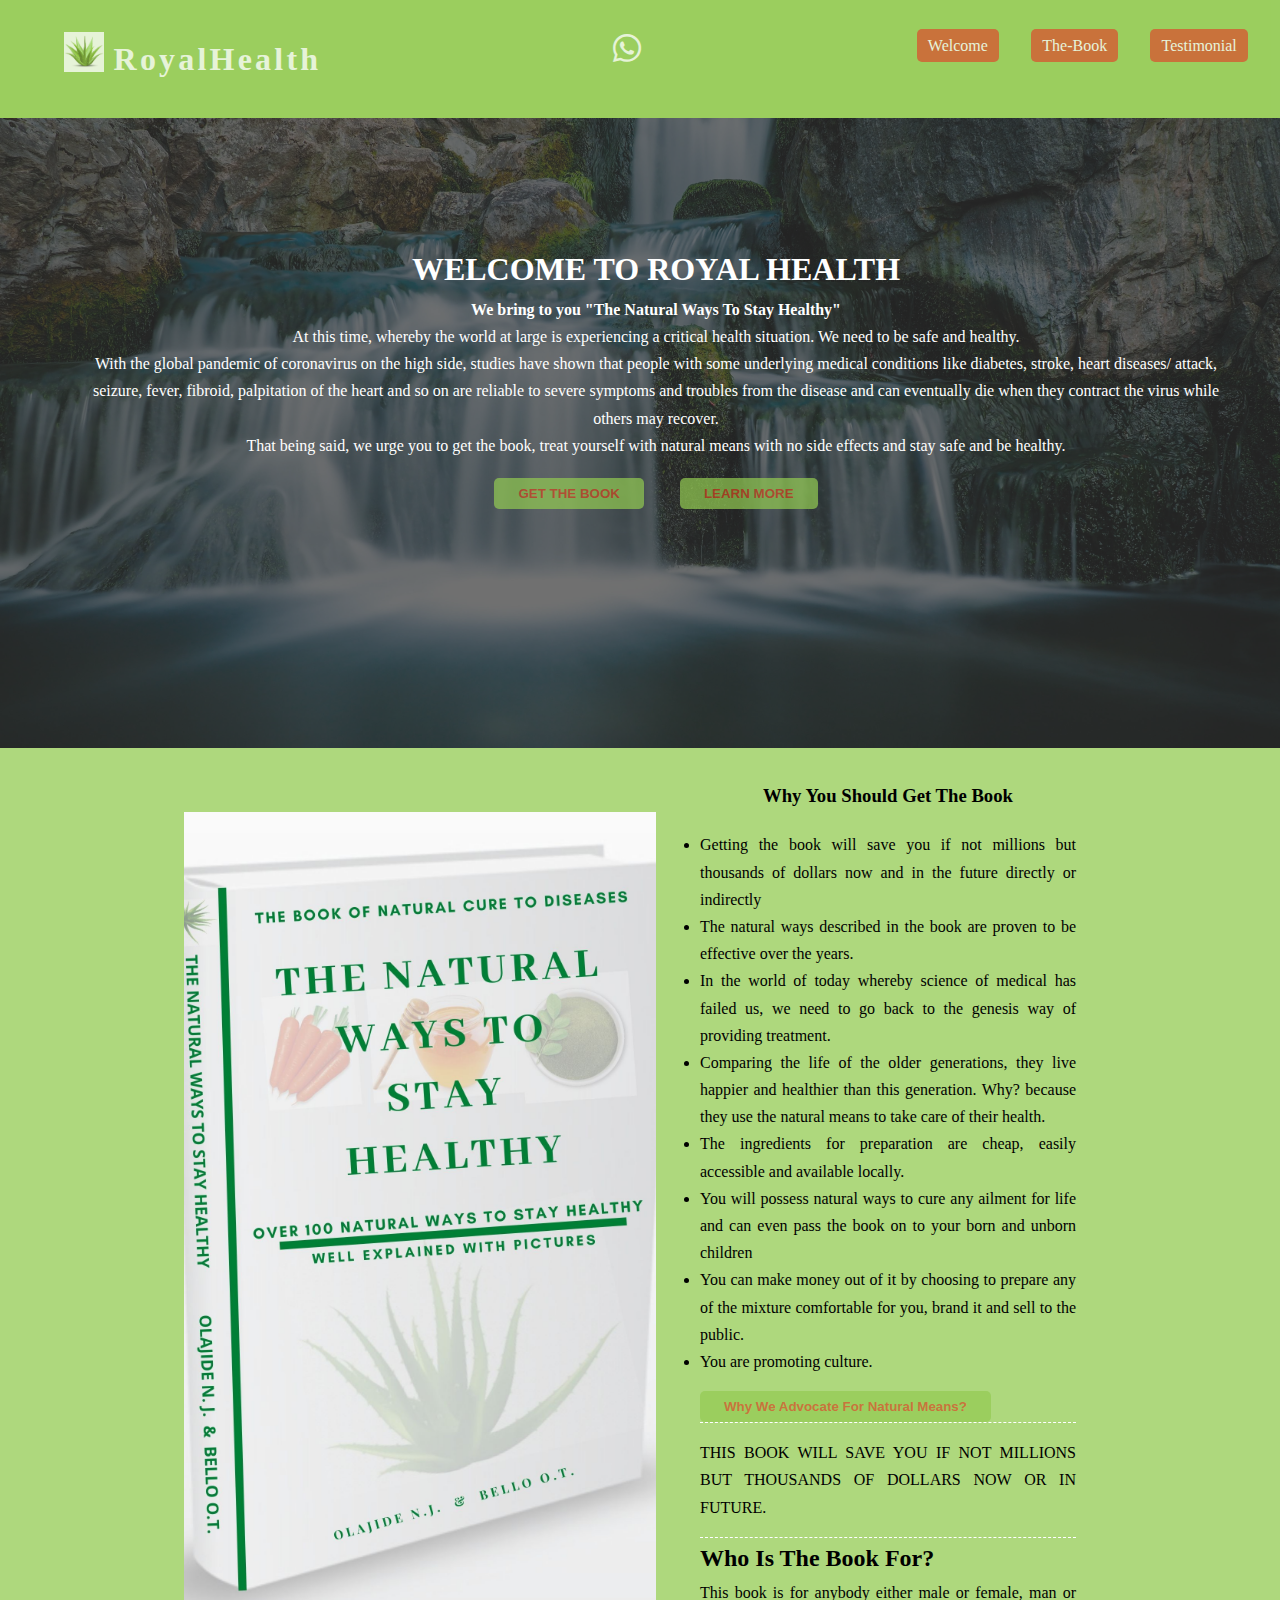
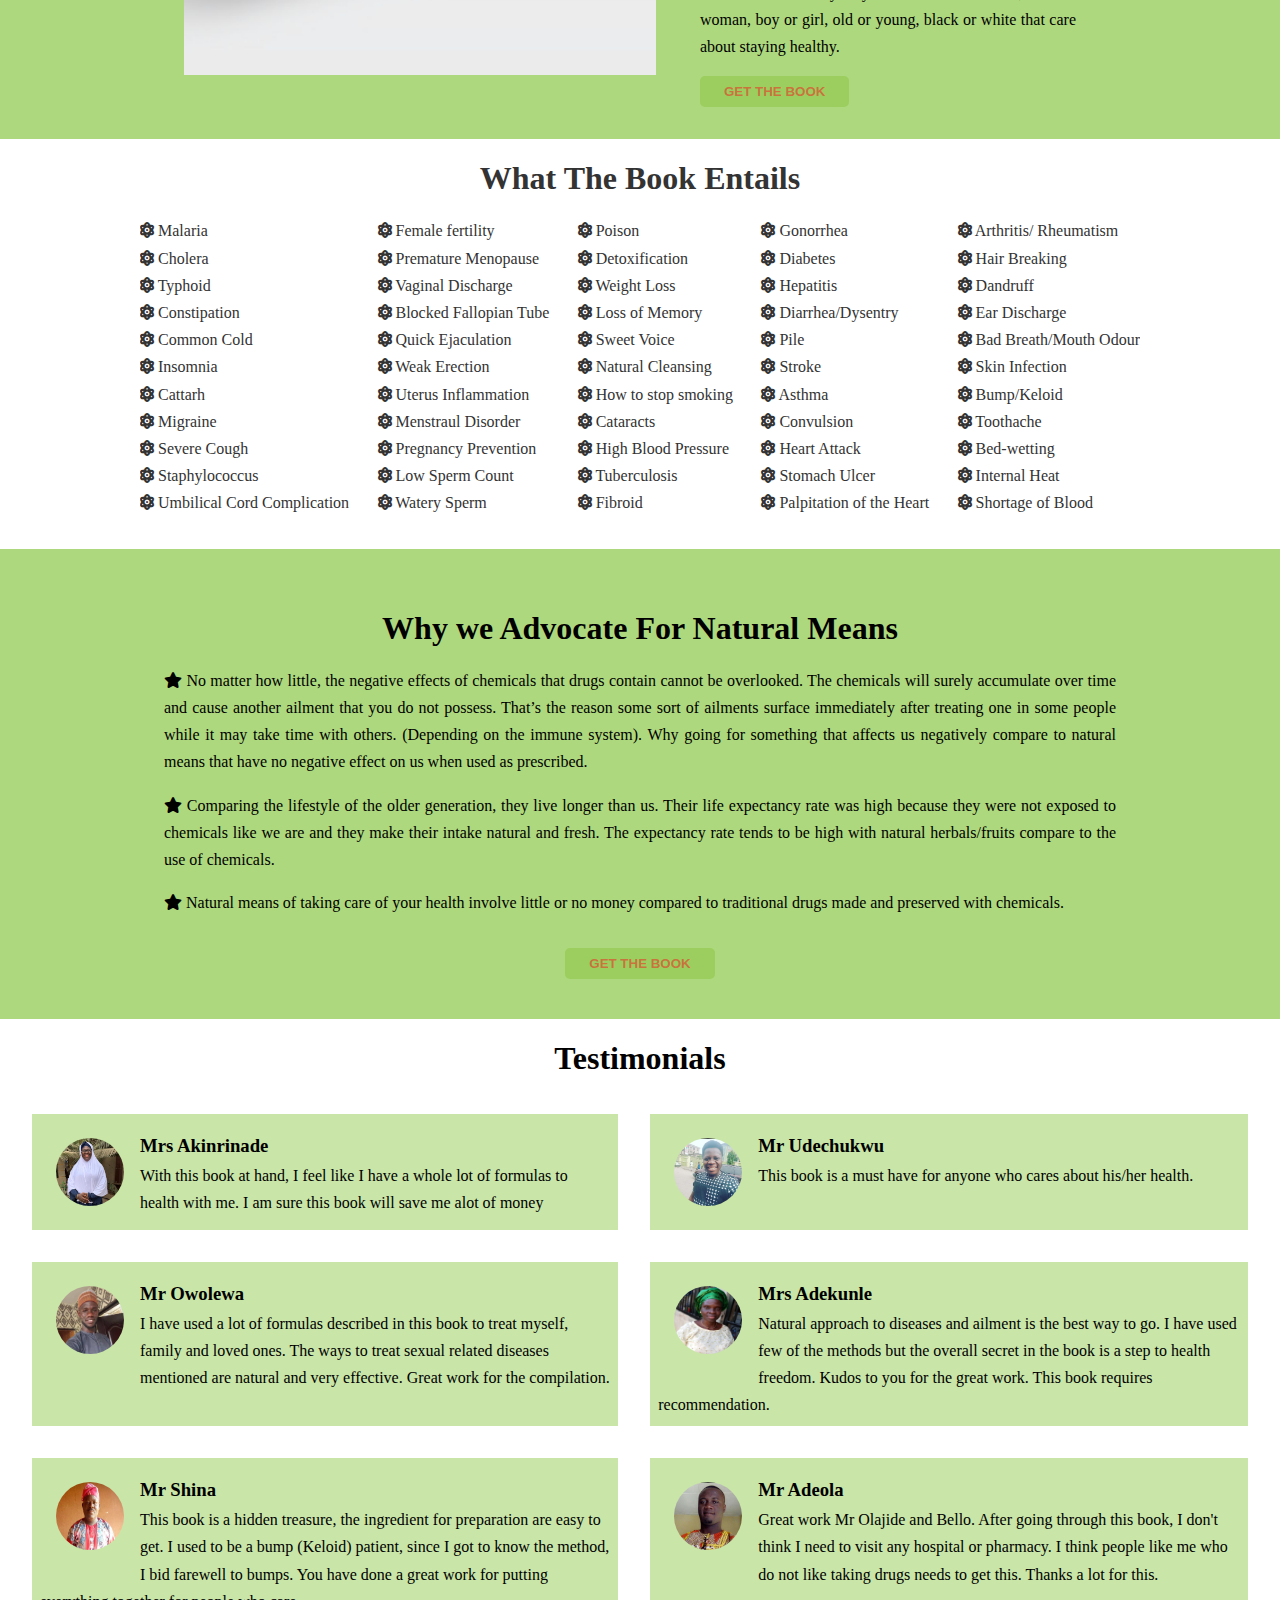
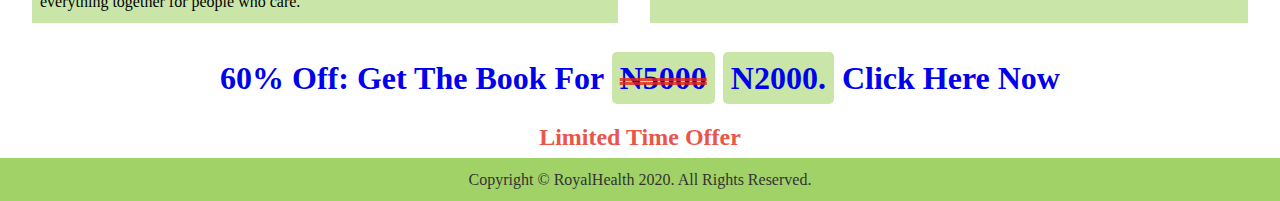
==== commit 8b9636d6: "added some cool measures" ====
--- a/index.html
+++ b/index.html
@@ -62,7 +62,7 @@
     
                 <p>With the global pandemic of coronavirus on the high side, studies have shown that people with some underlying medical conditions 
                   like diabetes, stroke, heart diseases/ attack, seizure, fever, fibroid, palpitation of the heart and so on 
-                  are reliable to severe symptoms and troubles form the disease and can eventually die when they contract the virus while others may recover.
+                  are reliable to severe symptoms and troubles from the disease and can eventually die when they contract the virus while others may recover.
                 </p>
 
                 <p>That being said, we urge you to get the book, treat yourself with natural means with no side effects and stay safe and be healthy. </p>
@@ -302,7 +302,7 @@
             <a href="https://wa.me/2347087665232?text=Hello%20Natural%20Health%20I%20am%20interested%20in%20your%20ebook.%20My%20Name%20is%20__%20"><i class="fab fa-whatsapp fa-2x"></i></a>
         </div>
 
-        <h2 class="m-heading m-center"> <a href="payments.html">60% Off: Get The Book For <span class="amount1">N5000</span> <span class="amount">N2000</span> Now </a></h2>
+        <h2 class="m-heading m-center"> <a href="payments.html">60% Off: Get The Book For <span class="amount1">N5000</span> <span class="amount">N2000.</span>  Click Here Now </a></h2>
         <h2 class="limited">Limited Time Offer</h2>
     </section>
 
@@ -313,33 +313,7 @@
         <p>Copyright &copy; RoyalHealth 2020. All Rights Reserved.</p>
     </footer>
 
-    <script>
-        function payWithPaystack(){
-          var handler = PaystackPop.setup({
-            key: 'pk_live_c21645921fe5871fbdbff81b279ecf2a24af4956',
-            email: 'customer@email.com',
-            amount: 10000,
-            currency: "NGN",
-            ref: ''+Math.floor((Math.random() * 1000000000) + 1), // generates a pseudo-unique reference. Please replace with a reference you generated. Or remove the line entirely so our API will generate one for you
-            metadata: {
-               custom_fields: [
-                  {
-                      display_name: "Mobile Number",
-                      variable_name: "mobile_number",
-                      value: "+2348012345678"
-                  }
-               ]
-            },
-            callback: function(response){
-                alert('success. transaction ref is ' + response.reference);
-            },
-            onClose: function(){
-                alert('window closed');
-            }
-          });
-          handler.openIframe();
-        }
-      </script>
+
           
         
 </body>
--- a/css/mobile.css
+++ b/css/mobile.css
@@ -213,7 +213,7 @@
     top: 0;
     left: 0;
     width: 50vw;
-    height: 50vw;
+    height: 60vw;
     /* margin-top: -15rem; */
     padding: -1rem;
     /* flex: none; */
@@ -221,7 +221,7 @@
 
 .menu-wrap.menu > div > div {
     max-width: 50vw;
-    max-width: 50vw;
+    max-width: 60vw;
 }
 
 
